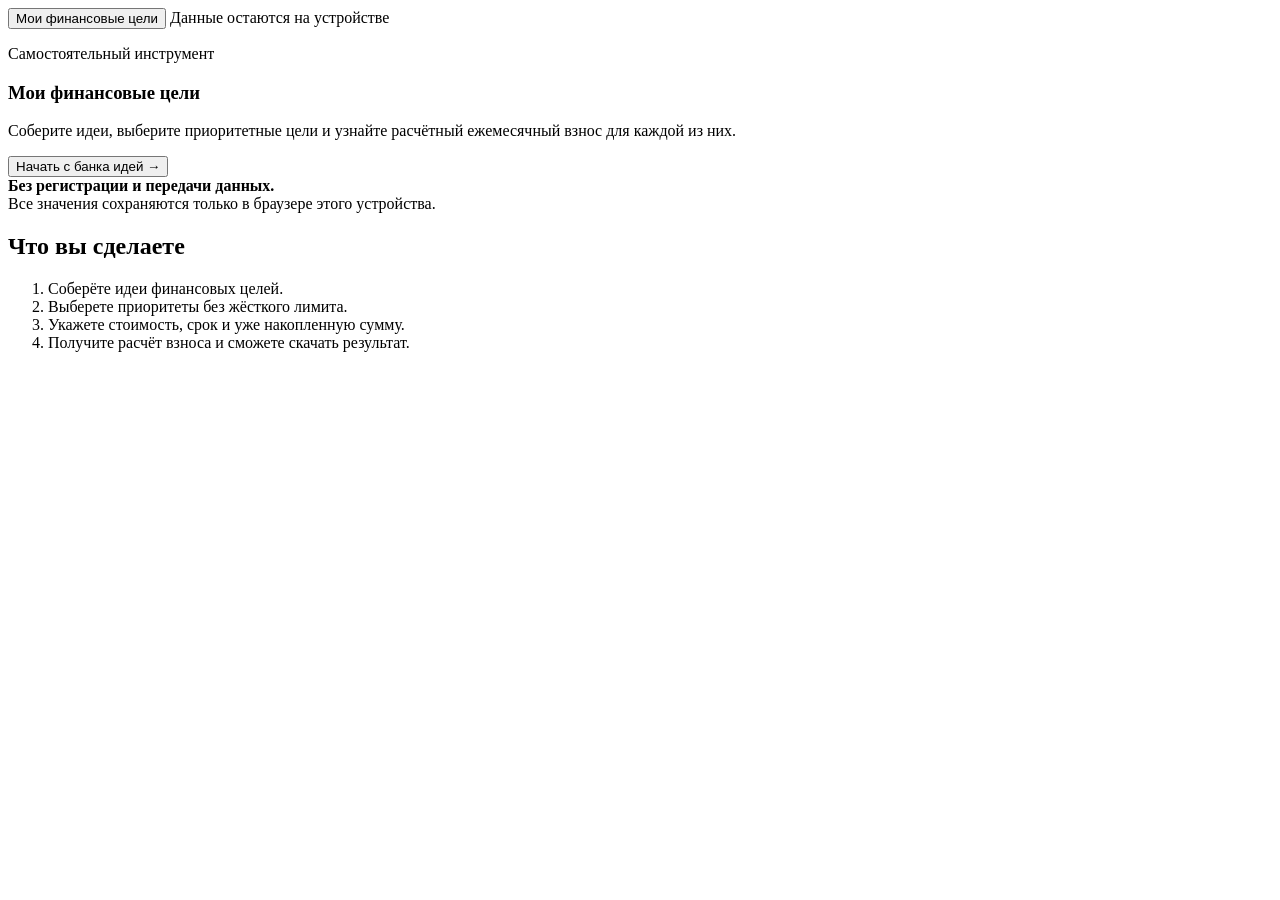
==== financial-goals/index.html @ 79de201e "Add standalone financial goals tool" ====
<!doctype html>
<html lang="ru">
<head>
  <meta charset="UTF-8">
  <meta name="viewport" content="width=device-width,initial-scale=1">
  <meta name="description" content="Приоритизация финансовых целей и расчёт ежемесячного взноса — без регистрации и передачи данных.">
  <title>Мои финансовые цели</title>
  <link rel="stylesheet" href="./style.css?v=1">
</head>
<body>
  <header class="topbar"><button id="brand">Мои финансовые цели</button><span><i></i> Данные остаются на устройстве</span></header>
  <main id="app"></main>
  <script src="../financial-start/html2pdf.bundle.min.js"></script>
  <script>
const ideas=[
  ["Недвижимость",["Первоначальный взнос","Квартира для себя","Недвижимость для дохода"]],
  ["Крупные покупки",["Автомобиль","Ремонт","Техника"]],
  ["Образование",["Образование детей","Новое образование","Повышение квалификации"]],
  ["Качество жизни",["Путешествие","Крупный семейный проект"]],
  ["Бизнес",["Запуск бизнеса","Развитие бизнеса"]],
  ["Капитал",["Капитал для пассивного дохода","Капитал детям"]]
];
const storageKey="financial-goals-v1";
const format=new Intl.NumberFormat("ru-RU",{maximumFractionDigits:0});
let state={screen:"home",selected:[],customIdeas:[],goals:[],queue:[],editing:null,inflation:7,growth:14,reflection:""};
const app=document.getElementById("app");
function load(){try{const saved=JSON.parse(localStorage.getItem(storageKey)||"{}");state={...state,...saved,screen:"home",queue:[],editing:null};}catch{}}
function save(){localStorage.setItem(storageKey,JSON.stringify({...state,screen:"home",queue:[],editing:null}));}
function esc(v){return String(v??"").replace(/[&<>"']/g,c=>({"&":"&amp;","<":"&lt;",">":"&gt;",'"':"&quot;","'":"&#39;"}[c]));}
function yearsText(v){const n=Number(v);return Number.isInteger(n)?`${n} ${n%10===1&&n%100!==11?"год":n%10>=2&&n%10<=4&&(n%100<12||n%100>14)?"года":"лет"}`:`${n} лет`;}
function calc(goal){const futureCost=goal.cost*(1+state.inflation/100)**goal.years;const futureSaved=goal.saved*(1+state.growth/100)**goal.years;const months=Math.round(goal.years*12);const monthlyRate=(1+state.growth/100)**(1/12)-1;const factor=monthlyRate===0?months:((1+monthlyRate)**months-1)/monthlyRate;return{goal,futureCost,futureSaved,monthly:Math.max(0,(futureCost-futureSaved)/factor),months};}
function shell(body,step=""){app.innerHTML=`<section class="screen">${step?`<div class="progress"><span>${step}</span><b>Данные сохраняются автоматически</b></div>`:""}${body}</section>`;}
function render(){save();if(state.screen==="home")return home();if(state.screen==="ideas")return bank();if(state.screen==="form")return form();if(state.screen==="summary")return summary();}
function home(){shell(`<div class="hero"><section class="hero-main"><p class="eyebrow">Самостоятельный инструмент</p><h1>Мои финансовые цели</h1><p class="lead">Соберите идеи, выберите приоритетные цели и узнайте расчётный ежемесячный взнос для каждой из них.</p><button class="primary" id="start">${state.goals.length||state.selected.length?"Продолжить работу":"Начать с банка идей"} →</button><div class="note"><strong>Без регистрации и передачи данных.</strong><br>Все значения сохраняются только в браузере этого устройства.</div></section><aside class="hero-side"><h2>Что вы сделаете</h2><ol><li>Соберёте идеи финансовых целей.</li><li>Выберете приоритеты без жёсткого лимита.</li><li>Укажете стоимость, срок и уже накопленную сумму.</li><li>Получите расчёт взноса и сможете скачать результат.</li></ol></aside></div>`);document.getElementById("start").onclick=()=>{state.screen="ideas";render()};}
function bank(){const all=[...ideas,["Мои идеи",state.customIdeas]];shell(`<div class="head"><p class="eyebrow">Шаг 1</p><h1>Банк идей</h1><p>Можно выбрать одну идею несколько раз. Для первого цикла рекомендуем сфокусироваться максимум на трёх целях, но жёсткого ограничения нет.</p></div><div class="workspace"><section><div class="idea-groups">${all.map(([cat,list])=>`<div class="idea-group"><h2>${cat}</h2><div class="idea-list">${list.map(name=>`<button class="idea" data-name="${esc(name)}"><span>${esc(name)}</span><small>Выбрать цель</small></button>`).join("")||"<p class='muted'>Добавьте свою идею ниже.</p>"}</div></div>`).join("")}</div><form id="custom" class="custom"><label>Своя идея<input name="name" maxlength="80" placeholder="Например, семейное путешествие"></label><button class="secondary">Добавить идею</button></form></section><aside class="selected"><h2>Выбрано для заполнения</h2><p>${state.selected.length?`${state.selected.length} ${state.selected.length===1?"цель":"цели"}`:"Пока ничего не выбрано"}</p><div>${state.selected.map((name,i)=>`<div class="selected-row"><span>${esc(name)}</span><button data-remove="${i}" aria-label="Убрать ${esc(name)}">×</button></div>`).join("")}</div><button class="primary wide" id="fill" ${state.selected.length?"":"disabled"}>Заполнить параметры →</button>${state.goals.length?`<button class="secondary wide" id="results">К сохранённым целям</button>`:""}</aside></div>`,`1 из 3`);
document.querySelectorAll(".idea").forEach(b=>b.onclick=()=>{state.selected.push(b.dataset.name);render()});document.querySelectorAll("[data-remove]").forEach(b=>b.onclick=()=>{state.selected.splice(Number(b.dataset.remove),1);render()});document.getElementById("custom").onsubmit=e=>{e.preventDefault();const name=new FormData(e.currentTarget).get("name").trim();if(!name)return;if(!state.customIdeas.includes(name))state.customIdeas.push(name);state.selected.push(name);render()};document.getElementById("fill").onclick=()=>{state.queue=[...state.selected];state.editing=null;state.screen="form";render()};const res=document.getElementById("results");if(res)res.onclick=()=>{state.screen="summary";render()};}
function form(){const existing=state.editing!==null?state.goals.find(g=>g.id===state.editing):null;const name=existing?.name||state.queue[0]||"";if(!name){state.screen="summary";return render()}shell(`<div class="head"><p class="eyebrow">Шаг 2</p><h1>${existing?"Изменить цель":"Из желания — в финансовую цель"}</h1><p>${existing?"Поля заполнены сохранёнными данными.":`Сейчас заполняем: <strong>${esc(name)}</strong>. После сохранения останется: ${Math.max(0,state.queue.length-1)}.`}</p></div><form class="goal-form" id="goalForm"><label>Название<input name="name" required maxlength="80" value="${esc(name)}"></label><label>Почему это важно? <em>необязательно</em><input name="why" maxlength="180" value="${esc(existing?.why||"")}" placeholder="Коротко зафиксируйте личный смысл"></label><div class="fields"><label>Стоимость цели сегодня, ₽<input name="cost" type="number" min="1" max="1000000000000" step="1" required value="${existing?.cost??""}" placeholder="Введите сумму"><small>От 1 ₽ до 1 трлн ₽</small></label><label>Срок до цели, лет<input name="years" type="number" min="0.1" max="50" step="0.1" required value="${existing?.years??""}" placeholder="Например, 5"><small>От 0,1 до 50 лет</small></label><label>Уже отложено, ₽ <em>необязательно</em><input name="saved" type="number" min="0" max="1000000000000" step="1" value="${existing?.saved??""}" placeholder="0"></label><label>Приоритет<select name="priority"><option ${existing?.priority==="Высокий"?"selected":""}>Высокий</option><option ${existing?.priority==="Средний"?"selected":""}>Средний</option><option ${existing?.priority==="Низкий"?"selected":""}>Низкий</option></select></label></div><p class="error" id="error"></p><div class="actions"><button type="button" class="secondary" id="cancel">Назад</button><button class="primary">Сохранить цель</button></div></form>`,`2 из 3`);
document.getElementById("cancel").onclick=()=>{state.screen=existing?"summary":"ideas";render()};document.getElementById("goalForm").onsubmit=e=>{e.preventDefault();const f=new FormData(e.currentTarget),goal={id:existing?.id||Date.now()+Math.random(),name:f.get("name").trim(),why:f.get("why").trim(),cost:Number(f.get("cost")),years:Number(f.get("years")),saved:Number(f.get("saved")||0),priority:f.get("priority")};let err="";if(!goal.name)err="Укажите название цели.";else if(!Number.isFinite(goal.cost)||goal.cost<1||goal.cost>1e12)err="Исправьте стоимость цели: допустима сумма от 1 ₽ до 1 трлн ₽.";else if(!Number.isFinite(goal.years)||goal.years<.1||goal.years>50)err="Исправьте срок: допустимо от 0,1 до 50 лет.";else if(!Number.isFinite(goal.saved)||goal.saved<0||goal.saved>1e12)err="Исправьте уже накопленную сумму: допустимо от 0 ₽ до 1 трлн ₽.";if(err){document.getElementById("error").textContent=err;return}if(existing){state.goals=state.goals.map(g=>g.id===existing.id?goal:g);state.editing=null;state.screen="summary"}else{state.goals.push(goal);state.queue.shift();state.selected.shift();state.screen=state.queue.length?"form":"summary"}render()};}
function summary(){const valid=Number.isFinite(state.inflation)&&state.inflation>=0&&state.inflation<=100&&Number.isFinite(state.growth)&&state.growth>=0&&state.growth<=100;const rows=valid?state.goals.map(calc):[];const total=rows.reduce((s,r)=>s+r.monthly,0);const order={"Высокий":0,"Средний":1,"Низкий":2};const sorted=[...rows].sort((a,b)=>order[a.goal.priority]-order[b.goal.priority]);shell(`<div id="pdf"><header class="result-hero"><p class="eyebrow">Результат</p><h1>Мой план финансовых целей</h1><p>Расчёт показывает ориентир для планирования, а не обещание будущей доходности.</p></header><div class="result-shell"><div class="rates"><label>Инфляция, % в год<input id="inflation" type="number" min="0" max="100" step="0.1" value="${state.inflation}"><small>Задано системой, можно изменить</small></label><label>Сценарная доходность, % в год<input id="growth" type="number" min="0" max="100" step="0.1" value="${state.growth}"><small>Сценарий, не прогноз и не гарантия</small></label></div><aside class="inflation"><strong>Проверьте ориентир по инфляции</strong><p>Сравните официальную инфляцию со своей персональной — она зависит от структуры расходов.</p><a href="https://fincult.info/calc/inflation/" target="_blank" rel="noopener">Рассчитать персональную инфляцию ↗</a></aside>${!valid?`<p class="error">Инфляция и доходность должны быть числами от 0 до 100%.</p>`:""}${!state.goals.length?`<div class="empty"><b>Добавьте хотя бы одну цель</b></div>`:`<div class="total"><span>Суммарный расчётный взнос на старте</span><strong>${format.format(total)} ₽/мес.</strong><small>Предполагается, что накопление на все цели начинается одновременно.</small></div><h2>Цели в порядке приоритета</h2><div class="calc-list">${sorted.map((r,i)=>`<article><div class="calc-title"><div><span class="tag">${esc(r.goal.priority)} · ${i+1}</span><h3>${esc(r.goal.name)}</h3><small>${yearsText(r.goal.years)}</small></div><button data-edit="${r.goal.id}">Изменить</button></div><div class="metrics"><div><span>Стоимость сегодня</span><b>${format.format(r.goal.cost)} ₽</b></div><div><span>Будущая стоимость</span><b>${format.format(r.futureCost)} ₽</b></div><div><span>Накопленное к сроку</span><b>${format.format(r.futureSaved)} ₽</b></div><div class="accent"><span>Нужно в месяц</span><b>${format.format(r.monthly)} ₽/мес.</b></div></div><p class="explain">Расчёт учитывает инфляцию ${state.inflation}% и эффективную годовую доходность ${state.growth}%. Месячная ставка: (1 + годовая ставка)<sup>1/12</sup> − 1; взносы предполагаются в конце месяца.</p><button class="delete" data-delete="${r.goal.id}">Удалить цель</button></article>`).join("")}</div>`}<div class="reflection"><h2>Какой следующий шаг реалистичен?</h2><div>${["Расчёт соответствует моим ожиданиям","Нужно уточнить стоимость цели","Нужно пересмотреть срок","Цели лучше реализовывать последовательно","Нужно изменить приоритеты"].map(v=>`<button class="${state.reflection===v?"selected":""}" data-ref="${v}">${v}</button>`).join("")}</div></div><p class="disclaimer">Расчёт носит образовательный характер и не является индивидуальной инвестиционной рекомендацией.</p></div></div><div class="result-actions"><button class="primary" id="pdfBtn">Скачать результат в PDF</button><button class="secondary" id="add">Добавить или выбрать цели</button></div><p id="status" class="muted"></p>`,`3 из 3`);
document.getElementById("inflation").onchange=e=>{state.inflation=Number(e.target.value);render()};document.getElementById("growth").onchange=e=>{state.growth=Number(e.target.value);render()};document.querySelectorAll("[data-edit]").forEach(b=>b.onclick=()=>{state.editing=Number(b.dataset.edit);state.screen="form";render()});document.querySelectorAll("[data-delete]").forEach(b=>b.onclick=()=>{if(confirm("Удалить эту цель?")){state.goals=state.goals.filter(g=>g.id!==Number(b.dataset.delete));render()}});document.querySelectorAll("[data-ref]").forEach(b=>b.onclick=()=>{state.reflection=b.dataset.ref;render()});document.getElementById("add").onclick=()=>{state.screen="ideas";render()};document.getElementById("pdfBtn").onclick=downloadPdf;}
async function downloadPdf(){const btn=document.getElementById("pdfBtn"),status=document.getElementById("status");btn.disabled=true;status.textContent="Формируем PDF…";try{const date=new Date().toLocaleDateString("ru-RU").replaceAll(".","-");await html2pdf().set({margin:9,filename:`Мои_финансовые_цели_${date}.pdf`,image:{type:"jpeg",quality:.96},html2canvas:{scale:2,backgroundColor:"#fff",useCORS:true},jsPDF:{unit:"mm",format:"a4",orientation:"portrait"},pagebreak:{mode:["css","legacy"]}}).from(document.getElementById("pdf")).save();status.textContent="PDF скачан на устройство."}catch{status.textContent="Не удалось создать PDF. Обновите страницу и попробуйте снова."}finally{btn.disabled=false}}
document.getElementById("brand").onclick=()=>{state.screen="home";render()};load();render();
  </script>
</body>
</html>
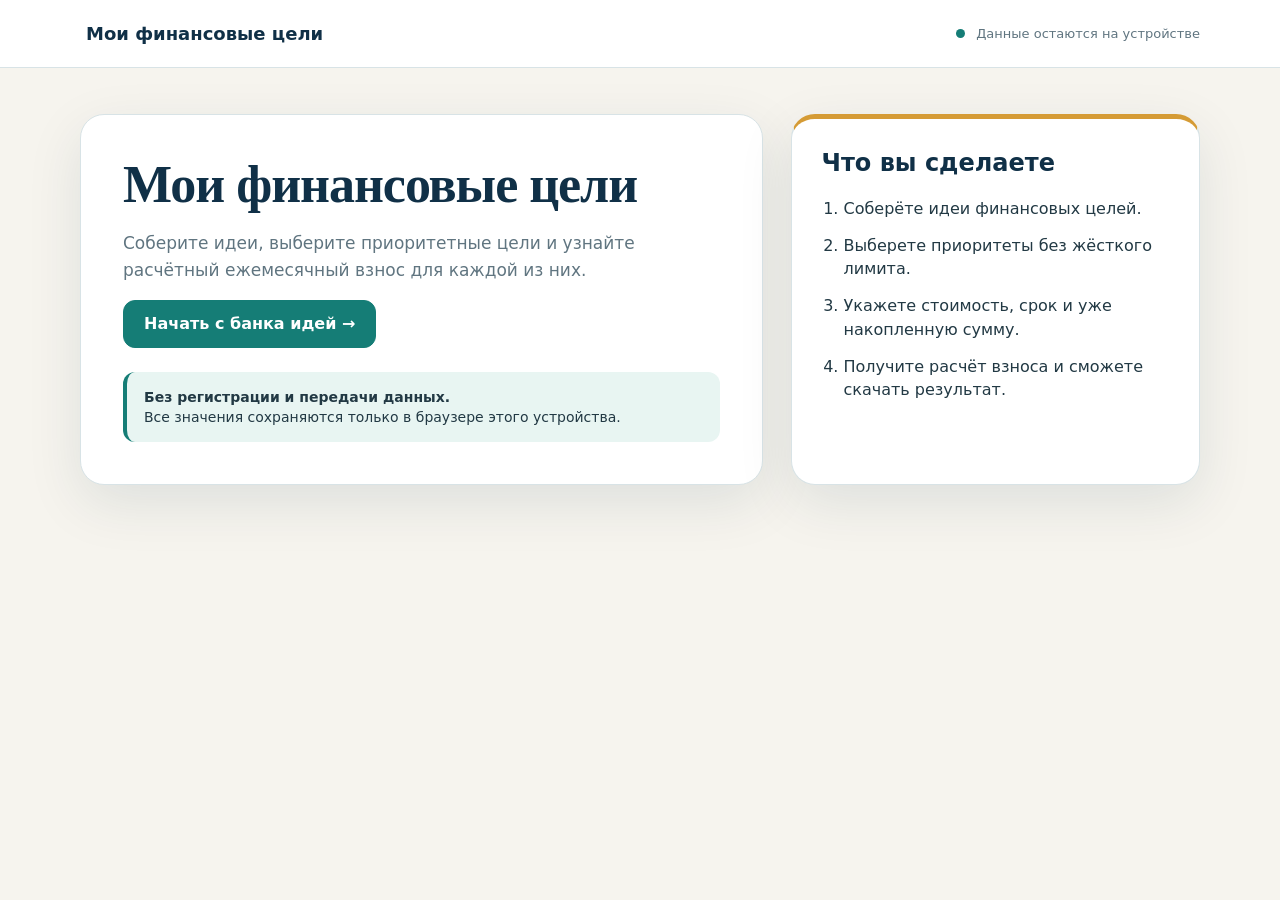
==== commit db9046d3: "Remove standalone tool eyebrow" ====
--- a/financial-goals/index.html
+++ b/financial-goals/index.html
@@ -31,7 +31,7 @@
 function calc(goal){const futureCost=goal.cost*(1+state.inflation/100)**goal.years;const futureSaved=goal.saved*(1+state.growth/100)**goal.years;const months=Math.round(goal.years*12);const monthlyRate=(1+state.growth/100)**(1/12)-1;const factor=monthlyRate===0?months:((1+monthlyRate)**months-1)/monthlyRate;return{goal,futureCost,futureSaved,monthly:Math.max(0,(futureCost-futureSaved)/factor),months};}
 function shell(body,step=""){app.innerHTML=`<section class="screen">${step?`<div class="progress"><span>${step}</span><b>Данные сохраняются автоматически</b></div>`:""}${body}</section>`;}
 function render(){save();if(state.screen==="home")return home();if(state.screen==="ideas")return bank();if(state.screen==="form")return form();if(state.screen==="summary")return summary();}
-function home(){shell(`<div class="hero"><section class="hero-main"><p class="eyebrow">Самостоятельный инструмент</p><h1>Мои финансовые цели</h1><p class="lead">Соберите идеи, выберите приоритетные цели и узнайте расчётный ежемесячный взнос для каждой из них.</p><button class="primary" id="start">${state.goals.length||state.selected.length?"Продолжить работу":"Начать с банка идей"} →</button><div class="note"><strong>Без регистрации и передачи данных.</strong><br>Все значения сохраняются только в браузере этого устройства.</div></section><aside class="hero-side"><h2>Что вы сделаете</h2><ol><li>Соберёте идеи финансовых целей.</li><li>Выберете приоритеты без жёсткого лимита.</li><li>Укажете стоимость, срок и уже накопленную сумму.</li><li>Получите расчёт взноса и сможете скачать результат.</li></ol></aside></div>`);document.getElementById("start").onclick=()=>{state.screen="ideas";render()};}
+function home(){shell(`<div class="hero"><section class="hero-main"><h1>Мои финансовые цели</h1><p class="lead">Соберите идеи, выберите приоритетные цели и узнайте расчётный ежемесячный взнос для каждой из них.</p><button class="primary" id="start">${state.goals.length||state.selected.length?"Продолжить работу":"Начать с банка идей"} →</button><div class="note"><strong>Без регистрации и передачи данных.</strong><br>Все значения сохраняются только в браузере этого устройства.</div></section><aside class="hero-side"><h2>Что вы сделаете</h2><ol><li>Соберёте идеи финансовых целей.</li><li>Выберете приоритеты без жёсткого лимита.</li><li>Укажете стоимость, срок и уже накопленную сумму.</li><li>Получите расчёт взноса и сможете скачать результат.</li></ol></aside></div>`);document.getElementById("start").onclick=()=>{state.screen="ideas";render()};}
 function bank(){const all=[...ideas,["Мои идеи",state.customIdeas]];shell(`<div class="head"><p class="eyebrow">Шаг 1</p><h1>Банк идей</h1><p>Можно выбрать одну идею несколько раз. Для первого цикла рекомендуем сфокусироваться максимум на трёх целях, но жёсткого ограничения нет.</p></div><div class="workspace"><section><div class="idea-groups">${all.map(([cat,list])=>`<div class="idea-group"><h2>${cat}</h2><div class="idea-list">${list.map(name=>`<button class="idea" data-name="${esc(name)}"><span>${esc(name)}</span><small>Выбрать цель</small></button>`).join("")||"<p class='muted'>Добавьте свою идею ниже.</p>"}</div></div>`).join("")}</div><form id="custom" class="custom"><label>Своя идея<input name="name" maxlength="80" placeholder="Например, семейное путешествие"></label><button class="secondary">Добавить идею</button></form></section><aside class="selected"><h2>Выбрано для заполнения</h2><p>${state.selected.length?`${state.selected.length} ${state.selected.length===1?"цель":"цели"}`:"Пока ничего не выбрано"}</p><div>${state.selected.map((name,i)=>`<div class="selected-row"><span>${esc(name)}</span><button data-remove="${i}" aria-label="Убрать ${esc(name)}">×</button></div>`).join("")}</div><button class="primary wide" id="fill" ${state.selected.length?"":"disabled"}>Заполнить параметры →</button>${state.goals.length?`<button class="secondary wide" id="results">К сохранённым целям</button>`:""}</aside></div>`,`1 из 3`);
 document.querySelectorAll(".idea").forEach(b=>b.onclick=()=>{state.selected.push(b.dataset.name);render()});document.querySelectorAll("[data-remove]").forEach(b=>b.onclick=()=>{state.selected.splice(Number(b.dataset.remove),1);render()});document.getElementById("custom").onsubmit=e=>{e.preventDefault();const name=new FormData(e.currentTarget).get("name").trim();if(!name)return;if(!state.customIdeas.includes(name))state.customIdeas.push(name);state.selected.push(name);render()};document.getElementById("fill").onclick=()=>{state.queue=[...state.selected];state.editing=null;state.screen="form";render()};const res=document.getElementById("results");if(res)res.onclick=()=>{state.screen="summary";render()};}
 function form(){const existing=state.editing!==null?state.goals.find(g=>g.id===state.editing):null;const name=existing?.name||state.queue[0]||"";if(!name){state.screen="summary";return render()}shell(`<div class="head"><p class="eyebrow">Шаг 2</p><h1>${existing?"Изменить цель":"Из желания — в финансовую цель"}</h1><p>${existing?"Поля заполнены сохранёнными данными.":`Сейчас заполняем: <strong>${esc(name)}</strong>. После сохранения останется: ${Math.max(0,state.queue.length-1)}.`}</p></div><form class="goal-form" id="goalForm"><label>Название<input name="name" required maxlength="80" value="${esc(name)}"></label><label>Почему это важно? <em>необязательно</em><input name="why" maxlength="180" value="${esc(existing?.why||"")}" placeholder="Коротко зафиксируйте личный смысл"></label><div class="fields"><label>Стоимость цели сегодня, ₽<input name="cost" type="number" min="1" max="1000000000000" step="1" required value="${existing?.cost??""}" placeholder="Введите сумму"><small>От 1 ₽ до 1 трлн ₽</small></label><label>Срок до цели, лет<input name="years" type="number" min="0.1" max="50" step="0.1" required value="${existing?.years??""}" placeholder="Например, 5"><small>От 0,1 до 50 лет</small></label><label>Уже отложено, ₽ <em>необязательно</em><input name="saved" type="number" min="0" max="1000000000000" step="1" value="${existing?.saved??""}" placeholder="0"></label><label>Приоритет<select name="priority"><option ${existing?.priority==="Высокий"?"selected":""}>Высокий</option><option ${existing?.priority==="Средний"?"selected":""}>Средний</option><option ${existing?.priority==="Низкий"?"selected":""}>Низкий</option></select></label></div><p class="error" id="error"></p><div class="actions"><button type="button" class="secondary" id="cancel">Назад</button><button class="primary">Сохранить цель</button></div></form>`,`2 из 3`);
--- a/financial-goals/style.css
+++ b/financial-goals/style.css
@@ -0,0 +1,4 @@
+:root{--navy:#103047;--ink:#223944;--muted:#607580;--teal:#157d76;--teal-dark:#0d625d;--mint:#e8f5f2;--gold:#d59b35;--cream:#f6f4ee;--line:#d8e3e6;--white:#fff;--danger:#9c3b32;--shadow:0 18px 55px rgba(14,48,71,.10)}
+*{box-sizing:border-box}html{font-family:Inter,ui-sans-serif,system-ui,-apple-system,BlinkMacSystemFont,"Segoe UI",sans-serif;color:var(--ink);background:var(--cream)}body{margin:0}button,input,select{font:inherit}.topbar{min-height:68px;background:#fff;border-bottom:1px solid var(--line);display:flex;align-items:center;justify-content:space-between;padding:14px max(20px,calc((100vw - 1120px)/2))}.topbar button{border:0;background:none;color:var(--navy);font-weight:800;font-size:18px;cursor:pointer}.topbar span{font-size:13px;color:var(--muted)}.topbar i{display:inline-block;width:9px;height:9px;border-radius:50%;background:var(--teal);margin-right:7px}#app{width:min(100% - 32px,1120px);margin:auto;padding:46px 0 70px}.screen{display:grid;gap:24px}.hero{display:grid;grid-template-columns:1.25fr .75fr;gap:28px}.hero-main,.hero-side,.workspace>section,.selected,.goal-form,.result-shell,.progress{background:#fff;border:1px solid var(--line);border-radius:24px;box-shadow:var(--shadow)}.hero-main{padding:42px}.hero-side{padding:30px;border-top:5px solid var(--gold)}.eyebrow{margin:0 0 10px;color:var(--teal);font-size:12px;font-weight:800;letter-spacing:.08em;text-transform:uppercase}h1{margin:0 0 14px;color:var(--navy);font-family:Georgia,"Times New Roman",serif;font-size:clamp(34px,5vw,52px);line-height:1.08;letter-spacing:-.02em}h2,h3{color:var(--navy)}.lead,.head>p{font-size:17px;line-height:1.55;color:var(--muted)}.primary,.secondary{min-height:48px;border-radius:12px;padding:12px 20px;font-weight:800;cursor:pointer}.primary{background:var(--teal);border:1px solid var(--teal);color:#fff}.primary:hover{background:var(--teal-dark)}.primary:disabled{opacity:.45;cursor:not-allowed}.secondary{background:#fff;border:1px solid #afc0c5;color:var(--navy)}.note{margin-top:24px;padding:15px 17px;border-left:4px solid var(--teal);border-radius:12px;background:var(--mint);font-size:14px;line-height:1.45}.hero-side h2{margin-top:0}.hero-side ol{padding-left:22px;display:grid;gap:14px;line-height:1.45}.progress{padding:16px 20px;display:flex;justify-content:space-between;color:var(--muted);font-size:14px}.head{padding:8px 4px}.head h1{font-size:clamp(32px,4vw,44px)}.workspace{display:grid;grid-template-columns:1fr 330px;gap:24px;align-items:start}.workspace>section,.selected{padding:28px}.idea-groups{display:grid;gap:22px}.idea-group h2{font-size:20px;margin:0 0 12px}.idea-list{display:grid;grid-template-columns:repeat(2,1fr);gap:10px}.idea{min-height:74px;padding:14px;border:1px solid var(--line);border-radius:14px;background:#fff;text-align:left;display:flex;flex-direction:column;justify-content:space-between;cursor:pointer}.idea:hover{border-color:var(--teal);background:#f5fbfa}.idea span{font-weight:750;color:var(--navy)}.idea small{color:var(--teal)}.custom{display:grid;grid-template-columns:1fr auto;gap:12px;margin-top:26px;align-items:end}.custom label,.goal-form label,.rates label{display:grid;gap:7px;color:var(--navy);font-weight:700}.custom input,.goal-form input,.goal-form select,.rates input{min-height:46px;padding:10px 12px;border:1px solid #afc0c5;border-radius:10px;background:#fff;color:var(--ink)}.selected{position:sticky;top:18px}.selected h2{margin-top:0}.selected-row{display:flex;justify-content:space-between;gap:10px;align-items:center;padding:10px 0;border-bottom:1px solid var(--line)}.selected-row button{width:34px;height:34px;border:0;border-radius:50%;background:#edf3f2;cursor:pointer}.wide{width:100%;margin-top:14px}.goal-form{padding:34px;display:grid;gap:20px}.goal-form em{font-weight:400;color:var(--muted)}.fields{display:grid;grid-template-columns:1fr 1fr;gap:18px}.goal-form small,.rates small{color:var(--muted);font-weight:400}.actions,.result-actions{display:flex;justify-content:space-between;gap:12px}.error{color:var(--danger);font-weight:700}.result-hero{position:relative;overflow:hidden;padding:34px 38px;border-radius:26px;background:linear-gradient(112deg,#103b5a,#17566a 65%,#347d79);color:#fff}.result-hero h1{font-family:inherit;color:#fff;font-weight:500}.result-hero p:last-child{margin:0;font-size:17px}.result-shell{padding:36px}.rates{display:grid;grid-template-columns:1fr 1fr;gap:18px}.inflation{margin:20px 0;padding:18px 20px;border-left:5px solid var(--gold);border-radius:14px;background:#fff6e7}.inflation p{margin:6px 0}.inflation a{color:var(--teal);font-weight:750}.total{margin:26px 0;padding:22px;border-radius:18px;background:var(--mint);display:grid;gap:7px}.total strong{font-size:30px;color:var(--navy)}.calc-list{display:grid;gap:16px}.calc-list article{padding:22px;border:1px solid var(--line);border-radius:18px;break-inside:avoid}.calc-title{display:flex;justify-content:space-between;gap:15px}.calc-title h3{margin:8px 0 3px;font-size:22px}.calc-title button,.delete{border:0;background:none;color:var(--teal);font-weight:750;cursor:pointer}.tag{display:inline-block;padding:5px 10px;border-radius:99px;background:#edf4f2;color:var(--teal);font-size:13px;font-weight:800}.metrics{display:grid;grid-template-columns:repeat(4,1fr);gap:10px;margin-top:18px}.metrics>div{padding:14px;border-radius:12px;background:#f5f8f8;display:grid;gap:6px}.metrics span{color:var(--muted);font-size:13px}.metrics b{color:var(--navy)}.metrics .accent{background:var(--mint);border:1px solid #8ccfc5}.explain{color:var(--muted);font-size:13px;line-height:1.5}.reflection{margin-top:28px}.reflection>div{display:flex;flex-wrap:wrap;gap:8px}.reflection button{padding:10px 13px;border:1px solid var(--line);border-radius:99px;background:#fff;cursor:pointer}.reflection button.selected{border-color:var(--teal);background:var(--mint);color:var(--teal);font-weight:750}.disclaimer{margin-top:28px;padding-top:16px;border-top:1px solid var(--line);color:var(--muted);font-size:13px}.result-actions{justify-content:flex-start}.empty{padding:26px;border:1px dashed var(--line);border-radius:16px}.muted{color:var(--muted)}
+@media(max-width:800px){.topbar{padding:14px 16px;align-items:flex-start}.topbar span{max-width:130px;text-align:right}.hero,.workspace,.fields,.rates,.metrics{grid-template-columns:1fr}.hero-main,.workspace>section,.selected,.goal-form,.result-shell{padding:24px}.selected{position:static}.idea-list{grid-template-columns:1fr}.custom{grid-template-columns:1fr}.actions,.result-actions{display:grid}.actions button,.result-actions button{width:100%}.progress{gap:12px}.result-hero{padding:28px 24px}#app{width:min(100% - 24px,1120px);padding-top:28px}.metrics>div{min-height:78px}}
+@media print{.topbar,.result-actions,.progress,#status{display:none!important}body{background:#fff}#app{width:100%;padding:0}.result-shell{box-shadow:none}}
